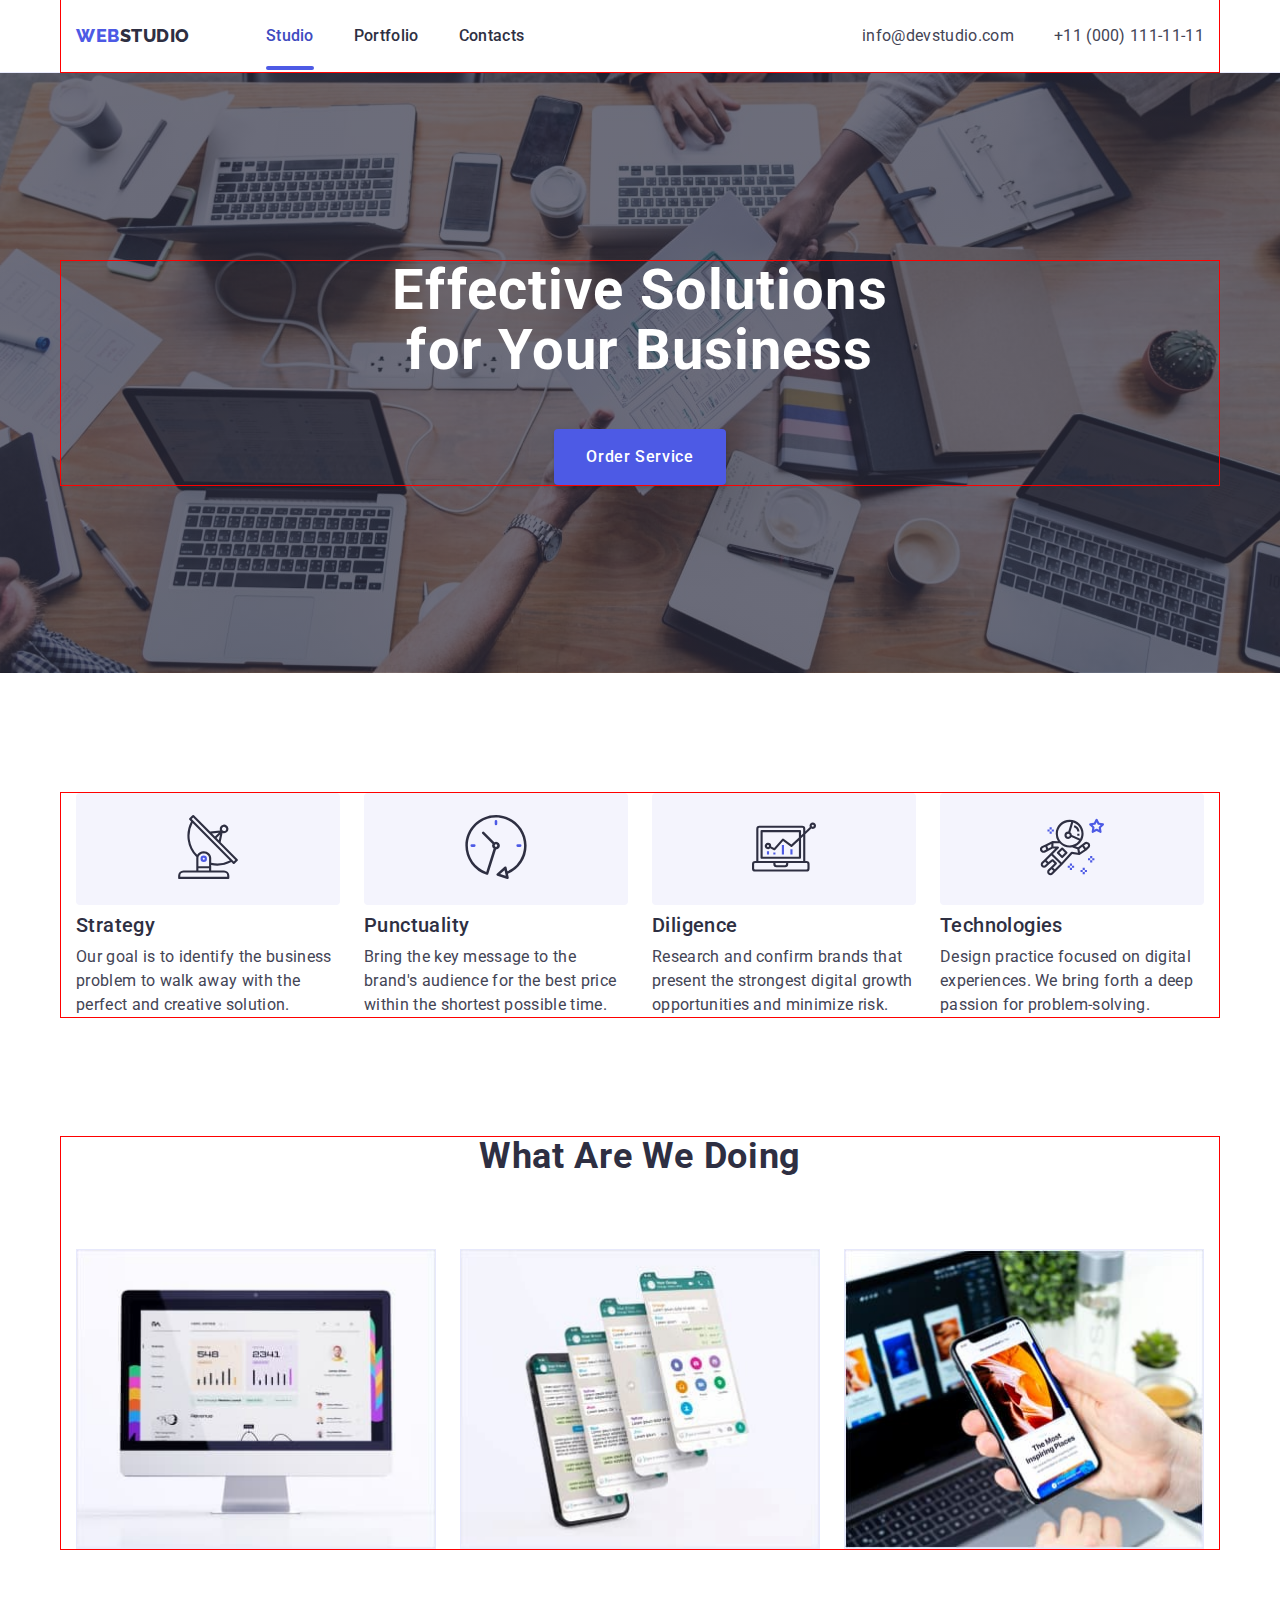
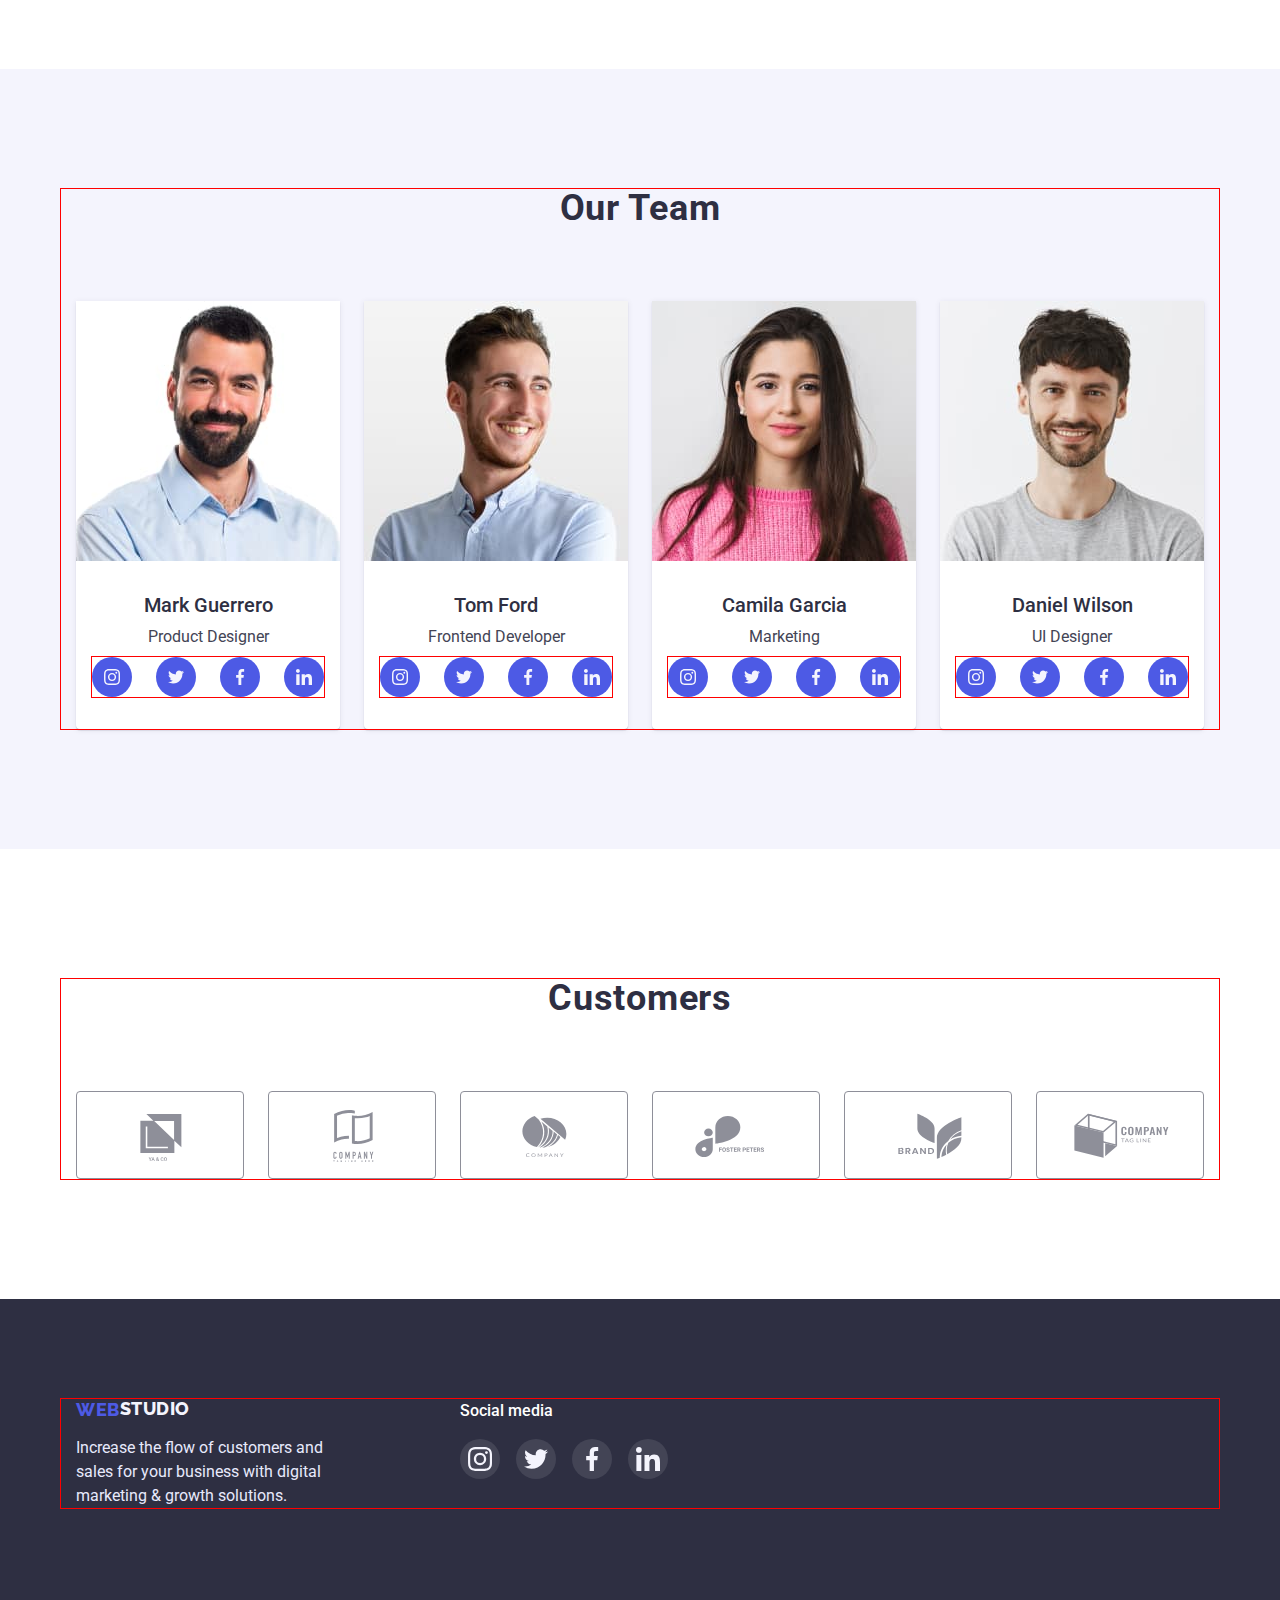
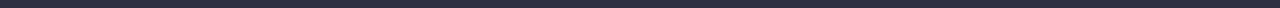
==== index.html @ 139f3792 "Initial commit" ====
<!DOCTYPE html>
<html lang="en">
	<head>
		<meta charset="UTF-8" />
		<meta http-equiv="X-UA-Compatible" content="IE=edge" />
		<meta name="viewport" content="width=device-width, initial-scale=1.0" />
		<title>WebStudio</title>
		<link rel="preconnect" href="https://fonts.googleapis.com" />
		<link rel="preconnect" href="https://fonts.gstatic.com" crossorigin />
		<link
			href="https://fonts.googleapis.com/css2?family=Raleway:wght@800&family=Roboto:wght@400;500;700;900&display=swap"
			rel="stylesheet"
		/>
		<link
			href="
		https://cdn.jsdelivr.net/npm/modern-normalize@1.1.0/modern-normalize.min.css
		"
			rel="stylesheet"
		/>
		<link rel="stylesheet" href="./css/styles.css" />
	</head>

	<body class="body">
		<!-- Top line -->
		<header class="header-topline">
			<div class="container blok-header">
				<nav class="navigation">
					<a href="./index.html" class="logo link">Web<span>Studio</span> </a>

					<ul class="nav-list">
						<li><a href="" class="nav-link current link "> Studio</a></li>
						<li><a href="./portfolio.html" class="nav-link link ">Portfolio </a></li>
						<li><a href="" class="nav-link link ">Contacts </a></li>
					</ul>
				</nav>
				<address class="contact">
					<ul class="contact-list">
						<li><a href="mailto:info@devstudio.com" class="contact-link link"> info@devstudio.com</a></li>
						<li><a href="tel:+110001111111" class="contact-link link"> +11 (000) 111-11-11</a></li>
					</ul>
				</address>
			</div>
		</header>
		<main>
			<!-- section-hero -->
			<section class="hero-section section">
				<div class="container">
					<h1 class="hero-title">Effective Solutions for Your Business</h1>
					<div class="btn-blok">
						<button type="button"  class="button" data-modal-open>Order Service</button>
					</div>
				</div>
			</section>
			<!-- feature -->
			<section class="feature section">
				<div class="container feature-blok">
					<h2 class="feature-title">Advantage</h2>
					<ul class="feature-list">
						<li class="feature-item">
							<div class="blok-feature-icon">
								<a href="" class="feature-icon">
									<svg class="icon-antenna" width="64" height="64">
										<use href="./images/icons.svg#icon-antenna"></use>
									</svg>
								</a>
							</div>
							<h3 class="feature-subtitle">Strategy</h3>
							<p class="feature-text">
								Our goal is to identify the business problem to walk away with the perfect and creative solution.
							</p>
						</li>

						<li class="feature-item">
							<div class="blok-feature-icon">
								<a href="" class="feature-icon">
									<svg class="icon-clock" width="64" height="64">
										<use href="./images/icons.svg#icon-clock"></use>
									</svg>
								</a>
							</div>
							<h3 class="feature-subtitle">Punctuality</h3>
							<p class="feature-text">
								Bring the key message to the brand's audience for the best price within the shortest possible time.
							</p>
						</li>

						<li class="feature-item">
							<div class="blok-feature-icon">
								<a href="" class="feature-icon">
									<svg class="icon-diagram" width="64" height="64">
										<use href="./images/icons.svg#icon-diagram"></use>
									</svg>
								</a>
							</div>
							<h3 class="feature-subtitle">Diligence</h3>
							<p class="feature-text">
								Research and confirm brands that present the strongest digital growth opportunities and minimize risk.
							</p>
						</li>

						<li class="feature-item">
							<div class="blok-feature-icon">
								<a href="" class="feature-icon">
									<svg class="icon-kosmonaft" width="64" height="64">
										<use href="./images/icons.svg#icon-astronaut"></use>
									</svg>
								</a>
							</div>
							<h3 class="feature-subtitle">Technologies</h3>
							<p class="feature-text">
								Design practice focused on digital experiences. We bring forth a deep passion for problem-solving.
							</p>
						</li>
					</ul>
				</div>
			</section>
			<!-- section-activity -->
			<section class="section-activity">
				<div class="container">
					<h2 class="activity-title">What are we doing</h2>
					<ul class="activity-list">
						<li class="activity-item">
							<img src="./images/img1.jpg" alt="computer" width="360" class="activity-pic" />
						</li>
						<li class="activity-item">
							<img src="./images/img2.jpg" alt="mobil phone" width="360" class="activity-pic" />
						</li>
						<li class="activity-item">
							<img src="./images/img3.jpg" alt="mobil phone and laptop" width="360" class="activity-pic" />
						</li>
					</ul>
				</div>
			</section>
			<!-- section-team -->
			<section class="team-light-bg section">
				<div class="container">
					<h2 class="team-title">Our Team</h2>
					<ul class="team-list">
						<li class="team-inner">
							<img src="./images/team_1.jpg" alt="Mark" width="264" class="team-pic" />
							<div class="team-text">
								<h3 class="team-subtitle">Mark Guerrero</h3>
								<p class="team-item">Product Designer</p>
								<ul class="social">
									<li class="team-social">
										<a href="" class="team-icon">
											<svg class="icon-social" width="16" height="16">
												<use href="./images/icons.svg#icon-instagram"></use>
											</svg>
										</a>
									</li>
									<li class="team-social">
										<a href="" class="team-icon">
											<svg class="icon-social" width="16" height="16">
												<use href="./images/icons.svg#icon-twitter"></use>
											</svg>
										</a>
									</li>
									<li class="team-social">
										<a href="" class="team-icon">
											<svg class="icon-social" width="16" height="16">
												<use href="./images/icons.svg#icon-facebook"></use>
											</svg>
										</a>
									</li>
									<li class="team-social">
										<a href="" class="team-icon">
											<svg class="icon-social" width="16" height="16">
												<use href="./images/icons.svg#icon-linkedin"></use>
											</svg>
										</a>
									</li>
								</ul>
							</div>
						</li>
						<li class="team-inner">
							<img src="./images/team_2.jpg" alt="Tom" width="264" class="team-pic" />
							<div class="team-text">
								<h3 class="team-subtitle">Tom Ford</h3>
								<p class="team-item">Frontend Developer</p>
								<ul class="social">
									<li class="team-social">
										<a href="" class="team-icon">
											<svg class="icon-social" width="16" height="16">
												<use href="./images/icons.svg#icon-instagram"></use>
											</svg>
										</a>
									</li>
									<li class="team-social">
										<a href="" class="team-icon">
											<svg class="icon-social" width="16" height="16">
												<use href="./images/icons.svg#icon-twitter"></use>
											</svg>
										</a>
									</li>
									<li class="team-social">
										<a href="" class="team-icon">
											<svg class="icon-social" width="16" height="16">
												<use href="./images/icons.svg#icon-facebook"></use>
											</svg>
										</a>
									</li>
									<li class="team-social">
										<a href="" class="team-icon">
											<svg class="icon-social" width="16" height="16">
												<use href="./images/icons.svg#icon-linkedin"></use>
											</svg>
										</a>
									</li>
								</ul>
							</div>
						</li>
						<li class="team-inner">
							<img src="./images/team_3.jpg" alt="Camila" width="264" class="team-pic" />
							<div class="team-text">
								<h3 class="team-subtitle">Camila Garcia</h3>
								<p class="team-item">Marketing</p>
								<ul class="social">
									<li class="team-social">
										<a href="" class="team-icon">
											<svg class="icon-social" width="16" height="16">
												<use href="./images/icons.svg#icon-instagram"></use>
											</svg>
										</a>
									</li>
									<li class="team-social">
										<a href="" class="team-icon">
											<svg class="icon-social" width="16" height="16">
												<use href="./images/icons.svg#icon-twitter"></use>
											</svg>
										</a>
									</li>
									<li class="team-social">
										<a href="" class="team-icon">
											<svg class="icon-social" width="16" height="16">
												<use href="./images/icons.svg#icon-facebook"></use>
											</svg>
										</a>
									</li>
									<li class="team-social">
										<a href="" class="team-icon">
											<svg class="icon-social" width="16" height="16">
												<use href="./images/icons.svg#icon-linkedin"></use>
											</svg>
										</a>
									</li>
								</ul>
							</div>
						</li>
						<li class="team-inner">
							<img src="./images/team_4.jpg" alt="Daniel" width="264" class="team-pic" />
							<div class="team-text">
								<h3 class="team-subtitle">Daniel Wilson</h3>
								<p class="team-item"> UI Designer</p>
								<ul class="social">
									<li class="team-social">
										<a href="" class="team-icon">
											<svg class="icon-social" width="16" height="16">
												<use href="./images/icons.svg#icon-instagram"></use>
											</svg>
										</a>
									</li>
									<li class="team-social">
										<a href="" class="team-icon">
											<svg class="icon-social" width="16" height="16">
												<use href="./images/icons.svg#icon-twitter"></use>
											</svg>
										</a>
									</li>
									<li class="team-social">
										<a href="" class="team-icon">
											<svg class="icon-social" width="16" height="16">
												<use href="./images/icons.svg#icon-facebook"></use>
											</svg>
										</a>
									</li>
									<li class="team-social">
										<a href="" class="team-icon">
											<svg class="icon-social" width="16" height="16">
												<use href="./images/icons.svg#icon-linkedin"></use>
											</svg>
										</a>
									</li>
								</ul>
							</div>
						</li>
					</ul>
				</div>
			</section>
			<!-- customer -->
			<section class="customers section">
				<div class="container">
					<h2 class="customers-title">Customers</h2>

<ul class="customers-list">
	<li class="customers-item">
		<a href="" class="customers-icon">
		<svg class="icon-customers" width="104" height="56">
			<use href="./images/icons1.svg#icon-Logo-1"></use>
		</svg>
	</a>
	</li>
	
	
	<li class="customers-item">
		<a href="" class="customers-icon">
		<svg class="icon-customers" width="104" height="56">
			<use href="./images/icons1.svg#icon-Logo-2"></use>
		</svg>
	</a>
	</li>
	<li class="customers-item">
		<a href="" class="customers-icon">
		<svg class="icon-customers" width="104" height="56">
			<use href="./images/icons1.svg#icon-Logo-3"></use>
		</svg>
	</a>
	</li>
	<li class="customers-item">
		<a href="" class="customers-icon">
		<svg class="icon-customers" width="104" height="56">
			<use href="./images/icons1.svg#icon-Logo-4"></use>
		</svg>
	</a>
	</li>

</li>
<li class="customers-item">
	<a href="" class="customers-icon">
	<svg class="icon-customers" width="104" height="56">
		<use href="./images/icons1.svg#icon-Logo-5"></use>
	</svg>
</a>
</li>

</li>
<li class="customers-item">
	<a href="" class="customers-icon">
	<svg class="icon-customers" width="104" height="56">
		<use href="./images/icons1.svg#icon-Logo-6"></use>
	</svg>
</a>
</li>
</ul>
				</div>
			</section>
		</main>
		<!-- Page footer -->


		<footer class="blok-footer">
			<div class="container">
				<div class="blok-logo-social">
					<div>
					<div class="logo-blok">
					<a href="./index.html" class="footer-logo link">Web<span class="footer-link">Studio</span> </a>
				</div>
				<p class="footer-text">
					Increase the flow of customers and sales for your business with digital marketing & growth solutions.
				</p>		
					</div>
				
				<div class="footer-social">
				<h2 class="footer-title">Social media</h2>
				<ul class="footer-list">
					<li class="footer-item">
						<a href="" class="footer-icon">
							<svg class="icon-social" width="24" height="24">
								<use href="./images/icons.svg#icon-instagram"></use>
							</svg>
						</a>
					</li>
					<li class="footer-item">
						<a href="" class="footer-icon">
							<svg class="icon-social" width="24" height="24">
								<use href="./images/icons.svg#icon-twitter"></use>
							</svg>
						</a>
					</li>
					<li class="footer-item">
						<a href="" class="footer-icon">
							<svg class="icon-social" width="24" height="24">
								<use href="./images/icons.svg#icon-facebook"></use>
							</svg>
						</a>
					</li>
					<li class="footer-item">
						<a href="" class="footer-icon">
							<svg class="icon-social" width="24" height="24">
								<use href="./images/icons.svg#icon-linkedin"></use>
							</svg>
						</a>
					</li>
				</ul>
			</div>
				</div>
			
			</div>
		</footer>
		<!-- modal window -->
		<div class="backdrop is-hidden" data-modal>
			<div class="modal">
				<button type="button" class="modal-btn" data-modal-close>
						<svg class="icon-close-black" width="8" height="8">
						<use href="./images/icons.svg#icon-close-black"></use>
					</svg>
				</button>
				</div>
		</div>
		<script src="./js/modal.js"></script>
	</body>
</html>
---- css/styles.css ----
:root {
	--main-text-color: #ffffff;
	--title-text-color: #2e2f42;
	--subtitle-text-color: #434455;
}

body {
	font-family: "Roboto", sans-serif;
	font-style: normal;
	color: var(--main-text-color);
	background-color: #ffffff;
}

ul,
li {
	text-decoration: none;
	list-style: none;
	margin: 0;
	margin: 0;
	padding-left: 0;
}
h1,
h2,
h3,
h4,
h5,
h6,
p {
	margin: 0;
	margin: 0;
}
.section {
	padding-top: 120px;
	padding-bottom: 120px;
}
.link {
	text-decoration: none;
	list-style: none;
}
img {
	display: block;
	max-width: 100%;
	height: auto;
}
.header-topline {
	box-sizing: border-box;
	background: var(--main-text-color);
	border-bottom: 1px solid #e7e9fc;
}
.container {
	width: 1158px;
	margin: 0 auto;
	outline: 1px solid red;
	padding-left: 15px;
	padding-right: 15px;
}
.blok-header {
	display: flex;
}

.navigation {
	display: flex;
	align-items: center;
}
.nav-list {
	display: flex;
	padding: 0px;
	gap: 40px;
	position: relative;
	padding: 24px 0; 
}
span {
	line-height: 1.33;
	color: var(--title-text-color);
}

.logo {
	font-family: "Raleway", sans-serif;
	font-weight: 800;
	font-size: 18px;
	line-height: 1.6;
	letter-spacing: 0.03em;
	text-transform: uppercase;
	color: #4d5ae5;
	align-items: center;
	margin-right: 76px;
}

.nav-link {
	font-weight: 500;
	font-size: 16px;
	line-height: 1.5;
	letter-spacing: 0.02em;
	color: var(--title-text-color);
	padding-top: 24px;
	padding-bottom: 24px;
	transition-property: color;
	transition-duration: 250ms;
	transition-timing-function: cubic-bezier(0.4, 0, 0.2, 1);
	transition-delay: 250ms;
	position: relative;
	
}

.nav-link:hover,
.nav-link:focus {
	color: #4d5ae5;
	

}
.current {
	color:rgba(64, 75, 191, 1);
	padding: 24px 0px;
	
	
}
.current::after {
	content:"";
	display: block;
	width: 100%;
	height: 4px;
	background-color: #4d5ae5;
	border-radius: 2px;
	position: absolute; 
	left: 0;
	bottom: -1px;
	

}

.contact {
	margin-left: auto;
}
.contact-list {
	display: flex;
	gap: 40px;
}
.contact-link {
	display: block;
	font-style: normal;
	font-weight: 400;
	font-size: 16px;
	line-height: 1.5;
	letter-spacing: 0.02em;
	color: var(--subtitle-text-color);
	padding-top: 24px;
	padding-bottom: 24px;
	transition-property: color;
	transition-duration: 250ms;
	transition-timing-function: cubic-bezier(0.4, 0, 0.2, 1);
	transition-delay: 250ms;
}

.contact-link:hover,
.contact-link:focus {
	color: #404bbf;
}

/* section-hero */

.hero-title {
	font-weight: 700;
	font-size: 56px;
	line-height: 1.07;
	text-align: center;
	letter-spacing: 0.02em;
	color: var(--main-text- color);
	width: 496px;
	margin-left: auto;
	margin-right: auto;
}

.hero-section {
	padding-top: 188px;
	padding-bottom: 188px;
	background-image: linear-gradient(rgba(46, 47, 66, 0.7), rgba(46, 47, 66, 0.7)), url("../images/people-office.jpg");
	background-repeat: no-repeat;
	background-position: center;
	background-size: 1440px;
}

.button {
	border: none;
	font: inherit;
	font-family: "Roboto", sans-serif;
	font-weight: 500;
	font-size: 16px;
	line-height: 1.5;
	gap: 10px;
	align-items: center;
	letter-spacing: 0.04em;
	color: #ffffff;
	cursor: pointer;
	background: #4d5ae5;
	box-shadow: 0px 4px 4px rgba(0, 0, 0, 0.15);
	border-radius: 4px;
	min-width: 169px;
	padding: 16px 32px;
	margin-top: 48px;
	transition-property: color, background;
	transition-duration: 250ms, 250ms;
	transition-timing-function: cubic-bezier(0.4, 0, 0.2, 1), cubic-bezier(0.4, 0, 0.2, 1);
	transition-delay: 250ms, 250ms;
}

.button:hover,
.button:focus {
	color: #ffffff;
	background: #404bbf;
}
.btn-blok {
	display: flex;
	justify-content: center;
	flex-direction: row;
}

/* modal */
.backdrop {
	display: flex;
	background: rgba(46, 47, 66, 0.4);
	position: fixed;
	top: 0;
	left: 0;
	width: 100%;
	height: 100%;
	z-index: 100;
	opacity: 1;
	transition: opacity 250ms cubic-bezier(0.4, 0, 0.2, 1); 
	
}


.backdrop.is-hidden {
	opacity: 0;
	pointer-events: none;
}
.backdrop.is-hidden.modal {
	transform: translate(-50%, -50%) scale(1.1);
}
.modal {
	background: #FCFCFC;
	box-shadow: 0px 1px 1px rgba(0, 0, 0, 0.14), 0px 1px 3px rgba(0, 0, 0, 0.12), 0px 2px 1px rgba(0, 0, 0, 0.2);
	border-radius: 4px;
	width: 407px;
	height: 576px;
	position: absolute;
	top: 50%;
	left: 50%;
	transform: translate(-50%, -50%) scale(1);
	transition: transform 250ms cubic-bezier(0.4, 0, 0.2, 1);
	
}
.modal-btn {
	position: absolute;
	left: 360px;	
	top: 24px;
	box-sizing: border-box;
	cursor: pointer;
	border-radius: 50%;
	background: #E7E9FC;
	border: 1px solid rgba(0, 0, 0, 0.1);
	min-width: 24px;
	padding: 8px;
	transition-property: background;
	transition-duration: 250ms;
	transition-timing-function: cubic-bezier(0.4, 0, 0.2, 1);
	
}

.modal-btn:hover,
.modal-btn:focus {
background: #404BBF;

}

.icon-close-black {
	fill: #2E2F42;
	display: flex;
	justify-content: center;
	align-items: center;
	width: 100%;
	height: 100%;
	transition-property: fill;
	transition-duration: 250ms;
	transition-timing-function: cubic-bezier(0.4, 0, 0.2, 1);
		
	
}

.icon-close-black:hover,
.icon-close-black:focus {
	
fill: #e7e9fc;

}
/* feature */

.feature-title {
	position: absolute;
	width: 1px;
	height: 1px;
	margin: -1px;
	border: 0;
	padding: 0;
	white-space: nowrap;
	clip-path: inset(100%);
	clip: rect(0 0 0 0);
	overflow: hidden;
}
.feature-list {
	display: flex;
	flex-direction: row;
}
.feature-item {
	display: flex;
	flex-direction: column;
	align-items: flex-start;
	padding: 0px;
	gap: 8px;
}
.feature-item:not(:last-child) {
	margin-right: 24px;
}
.feature-icon {
	fill: #f4f4fd, #2e2f42, #4d5ae5;
}
.blok-feature-icon {
	width: 264px;
	height: 112px;
	box-sizing: border-box;
	background: #f4f4fd;
	border-radius: 4px;
	display: flex;
	justify-content: center;
	align-items: center;
}

.feature-subtitle {
	font-weight: 500;
	font-size: 20px;
	line-height: 1.2;
	letter-spacing: 0.02em;
	color: var(--title-text-color);
}
.feature-text {
	font-weight: 400;
	font-size: 16px;
	line-height: 1.5;
	letter-spacing: 0.02em;
	color: var(--subtitle-text-color);
}

/* section-activity */

.section-activity {
	padding-bottom: 120px;
}
.activity-title {
	font-weight: 700;
	font-size: 36px;
	line-height: 1.11;
	color: var(--title-text-color);
	text-align: center;
	letter-spacing: 0.02em;
	text-transform: capitalize;
	margin-bottom: 72px;
}
.activity-list {
	display: flex;
	flex-direction: row;
	align-items: flex-start;
	padding: 0px;
}

.activity-item {
	display: flex;
	flex-direction: column;
	align-items: flex-start;
	padding: 0px;
}
.activity-item:not(:last-child) {
	margin-right: 24px;
}

.activity-pic {
	background-blend-mode: soft-light, normal;
	border: 1px solid #e7e9fc;
}

/* section-team */
.social {
	outline: 1px solid red;
	display: flex;
	gap: 24px;
}
.team-title {
	font-weight: 700;
	font-size: 36px;
	line-height: 1.11;
	color: var(--title-text-color);
	text-align: center;
	letter-spacing: 0.02em;
	text-transform: capitalize;
	margin-bottom: 72px;
}

.team-light-bg {
	background: #f4f4fd;
}
.team-list {
	display: flex;
}
.team-inner {
	background: #ffffff;
	box-shadow: 0px 1px 6px rgba(46, 47, 66, 0.08), 0px 1px 1px rgba(46, 47, 66, 0.16), 0px 2px 1px rgba(46, 47, 66, 0.08);
	border-radius: 0px 0px 4px 4px;
	display: flex;
	flex-direction: column;
	align-items: center;
}
.team-text {
	padding: 32px 16px;
}
.team-inner:not(:last-child) {
	margin-right: 24px;
}

.team-subtitle {
	font-weight: 500;
	font-size: 20px;
	line-height: 1.2;
	color: var(--title-text-color);
	display: flex;
	justify-content: center;
	padding-bottom: 8px;
}

.team-item {
	font-weight: 400;
	font-size: 16px;
	line-height: 1.5;
	color: var(--subtitle-text-color);
	display: flex;
	justify-content: center;
	align-items: center;
	padding-bottom: 8px;
}

.team-social {
	width: 40px;
	height: 40px;
	box-sizing: border-box;
	background: #4d5ae5;
	display: flex;
	justify-content: center;
	align-items: center;
	border-radius: 50%;
}


.team-icon {
	fill: #f4f4fd;
	width: 100%;
	height: 100%;
	display: flex;
	justify-content: center;
	align-items: center;
	border-radius: 50%;
	transition-property: background;
	transition-duration: 250ms;
	transition-timing-function: cubic-bezier(0.4, 0, 0.2, 1);
	
}

.team-icon:hover,
.team-icon:focus {
	background: #404bbf;
}

/* customers */
.customers {
	padding-top: 130px;
}
.customers-title {
	font-family: "Roboto";
	font-style: normal;
	font-weight: 700;
	font-size: 36px;
	line-height: 1.11;
	color: #2e2f42;
	text-align: center;
	letter-spacing: 0.02em;
	text-transform: capitalize;
	margin-bottom: 72px;
}

.customers-list {
	display: flex;
	gap: 24px;
}
.customers-item {
	width: 168px;
	height: 88px;
	box-sizing: border-box;
	display: flex;
	justify-content: center;
	align-items: center;
	fill: #8e8f99;
}

.customers-icon {
	fill: #8e8f99;
	border: 1px solid #8e8f99;
	border-radius: 4px;
	width: 100%;
	height: 100%;
	display: flex;
	justify-content: center;
	align-items: center;
	transition-property: fill, border, border-radius;
	transition-duration: 250ms, 250ms, 250ms;
	transition-timing-function: cubic-bezier(0.4, 0, 0.2, 1), cubic-bezier(0.4, 0, 0.2, 1), cubic-bezier(0.4, 0, 0.2, 1);
	
}
.customers-icon:hover,
.customers-icon:focus {
	fill: #404bbf;
	border: 1px solid #404bbf;
	border-radius: 4px;
	fill: #404bbf;
}

/* footer */
.blok-logo-social {
	display: flex;
}
.logo-blok {
	margin-bottom: 16px;
}
.footer-logo {
	font-family: "Raleway", sans-serif;
	font-weight: 800;
	font-size: 18px;
	line-height: 1.17;
	display: flex;
	align-items: center;
	letter-spacing: 0.03em;
	text-transform: uppercase;
	color: #4d5ae5;
}

.footer-link {
	font-family: "Raleway", sans-serif;
	font-weight: 800;
	font-size: 18px;
	line-height: 1.16;
	display: flex;
	align-items: center;
	letter-spacing: 0.03em;
	text-transform: uppercase;
	color: #f4f4fd;
}

.footer-text {
	font-weight: 400;
	font-size: 16px;
	line-height: 1.5;
	color: #e7e9fc;
	width: 264px;
}
.blok-footer {
	background: #2e2f42;
	padding-top: 100px;
	padding-bottom: 100px;
}

.footer-title {
	font-family: "Roboto";
	font-style: normal;
	font-weight: 500;
	font-size: 16px;
	line-height: 1.5;
	color: #ffffff;
	margin-bottom: 16px;
}
.footer-social {
	margin-left: 120px;
}
.footer-list {
	display: flex;
	gap: 16px;
}
.footer-item {
	width: 40px;
	height: 40px;
	display: flex;
	justify-content: center;
	align-items: center;
	background: #434455;
	border-radius: 50%;
}


.icon-social {
	display: flex;
}



.footer-icon {
	fill: #f4f4fd;
	width: 100%;
	height: 100%;
	display: flex;
	justify-content: center;
	align-items: center;
	border-radius: 50%;
	transition-property: background;
	transition-duration: 250ms;
	transition-timing-function: cubic-bezier(0.4, 0, 0.2, 1);
	}

.footer-icon:hover,
.footer-icon:focus {
	background: #31d0aa;
	}
/* portfolio */
/* top-line */
/* section */
/* button */

.main-list {
	padding-top: 96px;
	padding-bottom: 120px;
}
.list-button {
	display: flex;
	flex-direction: row;
	align-items: flex-start;
	padding: 0px;
	gap: 24px;
	justify-content: center;
	margin-bottom: 72px;
}

.button-text {
	font-family: inherit;
	font-style: normal;
	font-weight: 500;
	font-size: 16px;
	line-height: 1.5;
	display: flex;
	align-items: center;
	text-align: center;
	letter-spacing: 0.04em;
	color: #4d5ae5;
	flex: none;
	order: 0;
	flex-grow: 0;
	background: #f4f4fd;
	border: 1px solid #e7e9fc;
	border-radius: 4px;
	padding: 12px 24px;
	transition-property: background, box-shadow, border-color, color;
	transition-duration: 250ms;
	transition-timing-function: cubic-bezier(0.4, 0, 0.2, 1);
}
.button-text:hover,
.button-text:focus {
	background: #404bbf;
	box-shadow: 0px 3px 1px rgba(0, 0, 0, 0.1), 0px 2px 1px rgba(0, 0, 0, 0.08), 0px 2px 2px rgba(0, 0, 0, 0.12);
	border-radius: 4px;
	border-color: #404bbf;
	color: #ffffff;
}

.project-list {
	display: flex;
	flex-wrap: wrap;
	gap: 24px;
	list-style: none;
}

.project-item {
	flex-basis: calc((100% - 48px) / 3);
	transition-property: background, box-shadow;
	transition-duration: 250ms, 250ms;
	transition-timing-function: cubic-bezier(0.4, 0, 0.2, 1), cubic-bezier(0.4, 0, 0.2, 1);
	transition-delay: 250ms, 250ms;
}

.project-item:hover,
.project-item:focus {
	background: #ffffff;
	box-shadow: 0px 1px 6px rgba(46, 47, 66, 0.08), 0px 1px 1px rgba(46, 47, 66, 0.16), 0px 2px 1px rgba(46, 47, 66, 0.08);
}

.overlay {
	font-style: normal;
	font-weight: 400;
	font-size: 16px;
	line-height: 24px;
	letter-spacing: 0.02em;
	color: #f4f4fd;
	padding: 40px 32px 164px 32px;
	position: absolute;
	background: #4d5ae5;
	mix-blend-mode: normal;
	width: 100%;
	top: 0;
	left: 0;
	transform: translate(0, 100%);
	transition: 250ms linear transform;
}

.overlay-blok {
	position: relative;
	overflow: hidden;
	
	
}

.overlay-box {
text-decoration: none;
}

.overlay-box:hover .overlay,
.overlay-box:focus .overlay 
{
	transform: translate(0, 0);
}

.project-subtitle {
	font-weight: 500;
	font-size: 20px;
	line-height: 1.2;
	letter-spacing: 0.02em;
	color: var(--title-text-color);
	
}

.project-text {
	font-weight: 400;
	font-size: 16px;
	line-height: 1.5;
	letter-spacing: 0.02em;
	color: var(--subtitle-text-color);
}

.blok-text {
	padding-top: 32px;
	padding-bottom: 32px;
	padding-left: 16px;
	border-bottom: 1px solid #e7e9fc;
	border-left: 1px solid #e7e9fc;
	border-right: 1px solid #e7e9fc;
}
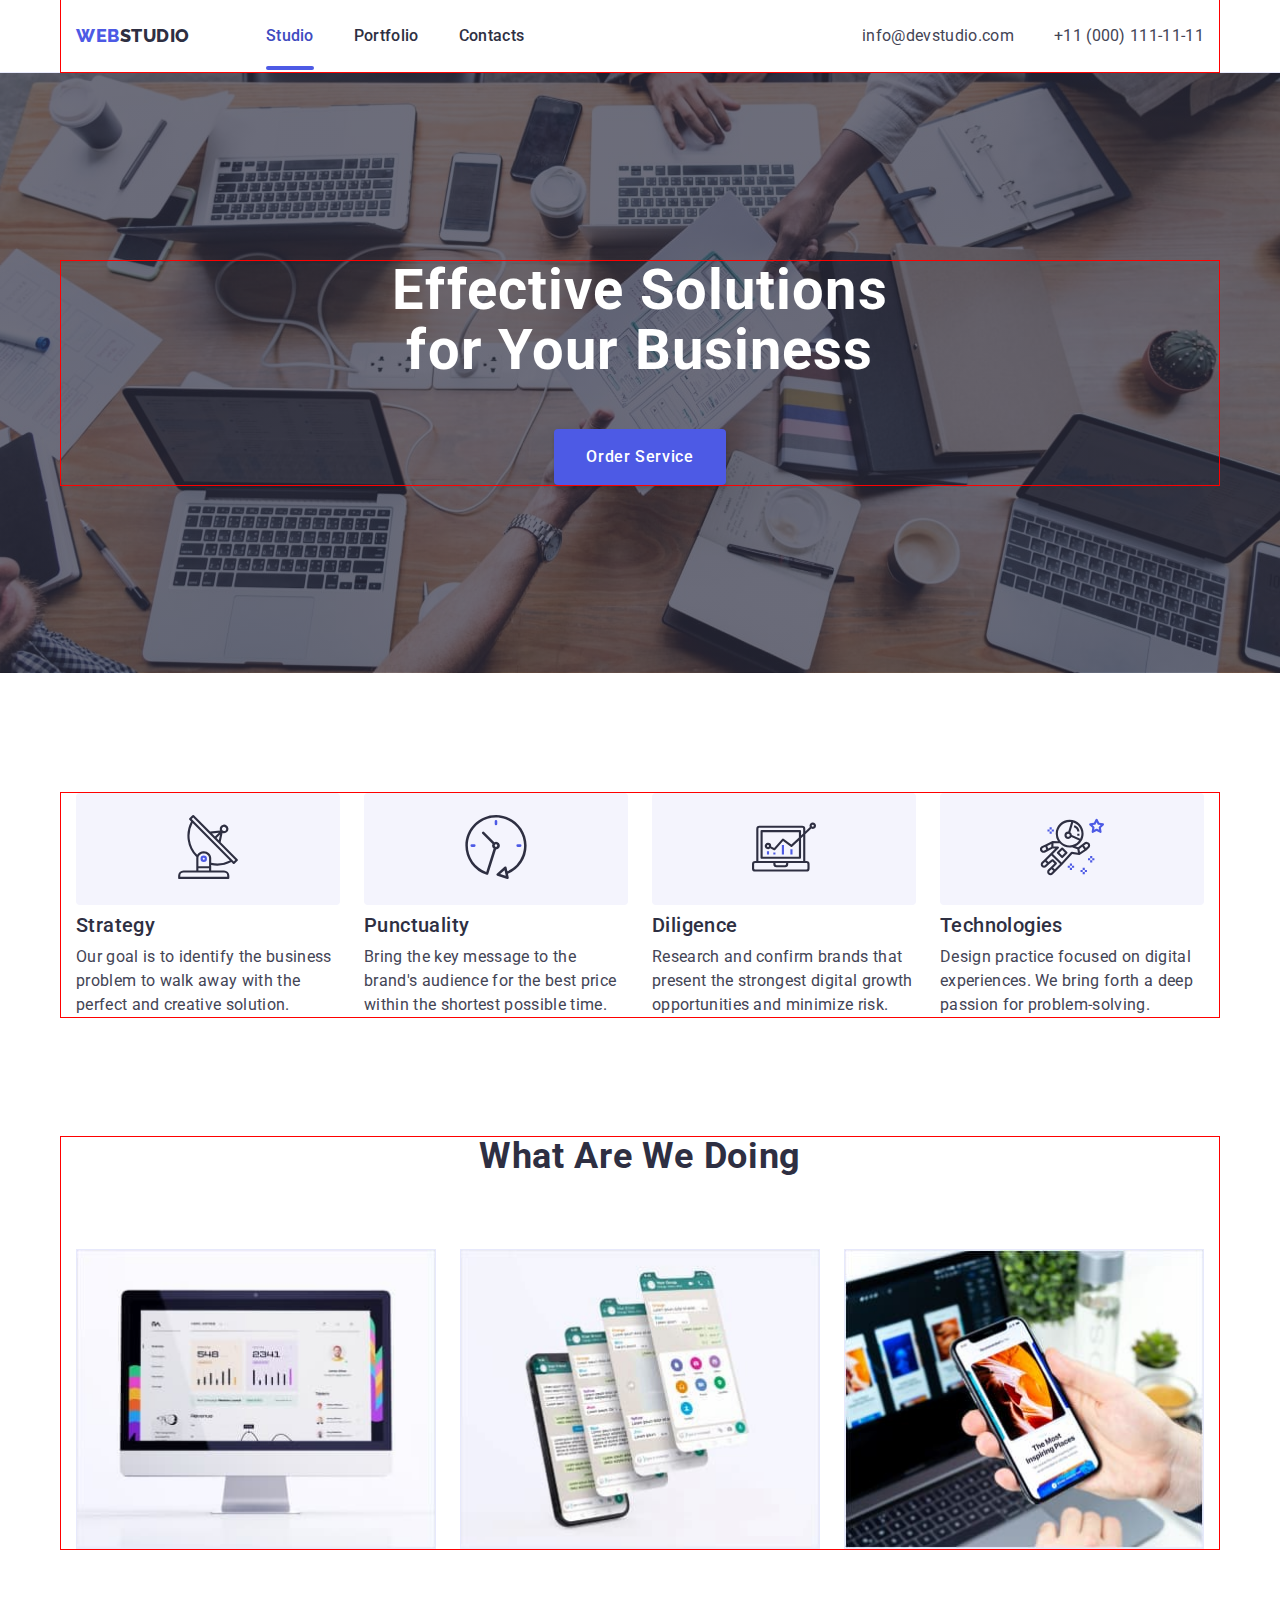
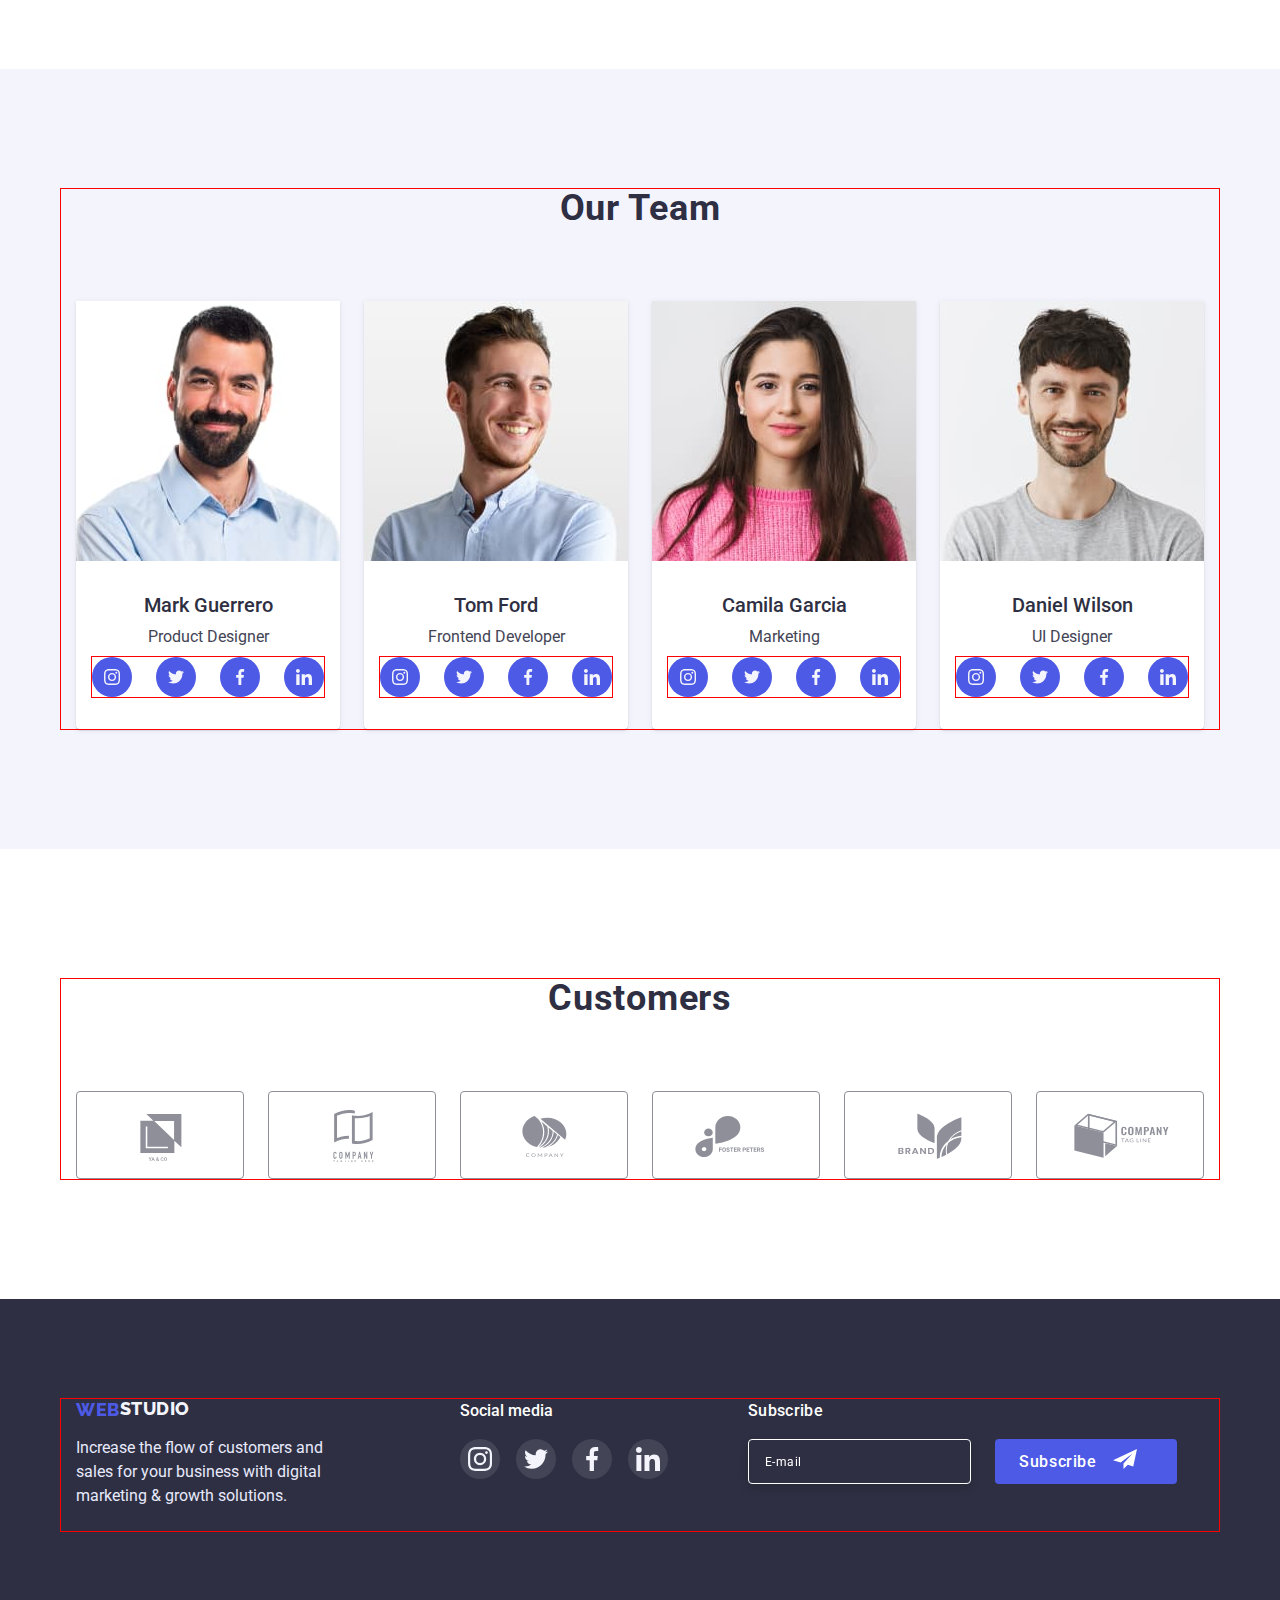
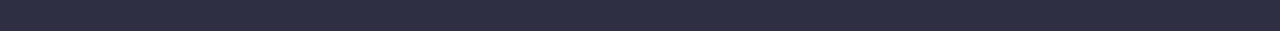
==== commit 56326a9b: "dz6_v1" ====
--- a/index.html
+++ b/index.html
@@ -393,7 +393,33 @@
 					</li>
 				</ul>
 			</div>
-				</div>
+			<form class="input-email" autocomplete="off"  >
+				<p class="form-text">Subscribe</p>
+				<div class="footer-form">
+			<input 
+				aria-label="Email"
+				type="email"
+				name="user-email"
+				class="footer-form-input"
+				required
+				placeholder="E-mail"
+				>
+						
+			<button type="submit"
+				class="footer-form-sumbit">
+				Subscribe
+				<span class="footer-form-icon">
+			<svg class="form-icon" width="24" height="24">
+				<use href="./images/symbol-defs6.svg#icon-Frame"></use>
+			</svg>
+		</span>
+			</button>	
+				</div>
+				
+		
+			</form>
+				
+		</div>
 			
 			</div>
 		</footer>
@@ -405,6 +431,92 @@
 						<use href="./images/icons.svg#icon-close-black"></use>
 					</svg>
 				</button>
+			<form class="modal-form">
+				<span class="modal-form-title"> Leave your contacts and we will call you back </span>
+			
+				<label class="modal-form-field"> 
+				<span class="modal-label">Name</span>
+			<span class="modal-form-icon">
+				<input 
+				type="text"
+				name="user-name"
+				class="modal-form-input"
+				required
+				pattern="^[a-ZA-Za-яА-Я]+$"
+				minlength="2"
+				autofocus>
+				<span class="modal-icon">
+					<svg class="icon-name" width="18" height="18">
+						<use href="./images/symbol-defs6.svg#icon-person-black"></use>
+					</svg>
+				</span>
+			</span>
+				
+			</label>
+			<label class="modal-form-field">
+				<span class="modal-label">Phone</span>
+			<span class="modal-form-icon">
+				<input 
+				type="tel"
+				name="user-phone"
+				class="modal-form-input"
+				required
+				pattern="[0-9]{3}-[0-9]{3}-[0-9]{2}-[0-9]{2}"
+				title="xxx-xxx-xx-xx">	
+				<span class="modal-icon">
+					<svg class="icon-phone" width="18" height="18">
+						<use href="./images/symbol-defs6.svg#icon-phone"></use>
+					</svg>
+				</span>
+			</span>
+				
+			</label>
+			<label class="modal-form-field">
+				<span class="modal-label">Email</span>
+			<span class="modal-form-icon">
+				<input 
+				type="email"
+				name="user-email"
+				class="modal-form-input"
+				required
+				>
+				<span class="modal-icon">
+					<svg class="icon-email" width="18" height="18">
+						<use href="./images/symbol-defs6.svg#icon-email"></use>
+					</svg>
+				</span>
+			</span>
+			</label>
+			
+			<label class="modal-form-field">
+				<span class="modal-label">Comment</span>
+			<textarea 
+				class="modal-form-textarea"
+				name="user-message" 
+				placeholder="Text input" 
+			></textarea>	
+			</label>
+			<input 
+				type="checkbox"
+				id="user-policy"
+				name="user-policy"
+				value=""
+				class="checkbox visually-hidden">
+			<label 
+				for="user-policy"
+				class="modal-form-chek-desc"> 
+				<span class="modal-chek-icon">
+					<svg class="icon-chek" width="16" height="16">
+						<use href="./images/symbol-defs6.svg#icon-Vector"></use>
+					</svg>
+				</span>
+			<span class="modal-label">I accept the terms and conditions of the</span>&nbsp;<a href="">Privacy Policy</a>
+		</label>
+		<button type="submit"
+				class="modal-form-sumbit">
+		Send
+		</button>
+		</form>
 				</div>
 		</div>
 		<script src="./js/modal.js"></script>
--- a/css/styles.css
+++ b/css/styles.css
@@ -248,6 +248,7 @@
 	left: 50%;
 	transform: translate(-50%, -50%) scale(1);
 	transition: transform 250ms cubic-bezier(0.4, 0, 0.2, 1);
+	padding: 72px 24px 24px 24px ;
 	
 }
 .modal-btn {
@@ -291,8 +292,153 @@
 .icon-close-black:focus {
 	
 fill: #e7e9fc;
-
-}
+}
+/* modal form */
+
+.modal-form-title {
+	padding-bottom: 16px;
+	font-weight: 500;
+	font-size: 16px;
+	line-height: 1.5;
+	text-align: center;
+	letter-spacing: 0.02em;
+	color: #2E2F42;
+
+}
+ 
+.modal-form{
+	display: flex;
+	flex-direction: column;
+}
+.modal-form-input {
+	width: 100%;
+	height: 40px;
+	border-radius: 4px;
+	border: solid 1px;
+	padding-left: 38px;
+	color: #000;
+	font-size: 16px;
+	font-weight: 500;
+
+
+}
+  
+.modal-label {
+	display: block;
+	font-weight: 400;
+	font-size: 12px;
+	line-height: 1.17;
+	letter-spacing: 0.04em;
+	color: #8E8F99;
+ }
+ .modal-form-field {
+	margin-bottom: 4px;
+ }
+.modal-form-icon {
+	display: block;
+	position: relative;
+	transition:border-color 250ms cubic-bezier(0.4, 0, 0.2, 1);
+}
+.modal-icon {
+	display: block;
+	position: absolute;
+	top: 50%;
+	left: 16px;
+	transform: translateY(-50%);
+	transition: fill 250ms cubic-bezier(0.4, 0, 0.2, 1); 
+}
+.modal-form-input:focus {
+	outline: none; 
+	border-color: rgba(64, 75, 191, 1);
+}
+.modal-form-input:focus + .modal-icon {
+	fill: rgba(64, 75, 191, 1);
+}
+.modal-form-textarea {
+	width: 100%;
+	height: 100px;
+	padding: 8px 24px 16px 24px;
+	resize: none;
+	border-radius: 4px;
+	transition: border-color 250ms cubic-bezier(0.4, 0, 0.2, 1);
+
+}
+.modal-form-textarea:focus {
+	border-color:rgba(64, 75, 191, 1);
+	outline: none;
+
+}
+
+.modal-form-textarea::placeholder {
+	font-size: 12px;
+	color: rgba(46, 47, 66, 0.4);
+}
+.modal-form-chek-desc {
+	display: flex;
+	align-items: center;
+	font-size: 14px;
+}
+
+.visually-hidden { 
+	position: absolute;
+	width: 1px;
+	height: 1px;
+	margin: -1px;
+	border: 0;
+	padding: 0;
+	white-space: nowrap;
+	clip-path: inset(100%);
+	clip: rect(0 0 0 0);
+	overflow: hidden;
+}
+
+.icon-chek {
+	display: block;	
+	border: 1px solid #2E2F42;
+	border-radius: 2px;
+	margin-right: 8px;
+	transition:  background-color 250ms cubic-bezier(0.4, 0, 0.2, 1); 
+	fill: #f4f4fd;
+		}
+
+.checkbox:checked + .modal-form-chek-desc .modal-chek-icon .icon-chek {
+	background-color: rgba(64, 75, 191, 1);
+	border: 1px solid rgba(64, 75, 191, 1);
+	
+}
+
+.modal-form-sumbit.modal-form-sumbit {
+	align-self: center;
+	border: none;
+	font: inherit;
+	font-family: "Roboto", sans-serif;
+	font-weight: 500;
+	font-size: 16px;
+	line-height: 1.5;
+	gap: 10px;
+	align-items: center;
+	letter-spacing: 0.04em;
+	color: #ffffff;
+	cursor: pointer;
+	background: #4d5ae5;
+	box-shadow: 0px 4px 4px rgba(0, 0, 0, 0.15);
+	border-radius: 4px;
+	min-width: 169px;
+	padding: 16px 32px;
+	margin-top: 24px;
+	transition-property: color, background;
+	transition-duration: 250ms, 250ms;
+	transition-timing-function: cubic-bezier(0.4, 0, 0.2, 1), cubic-bezier(0.4, 0, 0.2, 1);
+	transition-delay: 250ms, 250ms;
+}
+
+.modal-form-sumbit.modal-form-sumbit:focus {
+	color: #ffffff;
+	background: #404bbf;
+}
+
+
+
 /* feature */
 
 .feature-title {
@@ -623,7 +769,82 @@
 .footer-icon:hover,
 .footer-icon:focus {
 	background: #31d0aa;
-	}
+		}
+
+
+		/* FORM FOOTER */
+
+.input-email {
+	padding: 0px 159px 132px 80px;
+	width: 453px;
+	height: 80px;
+}
+.form-text {
+	font-family: 'Roboto';
+	font-style: normal;
+	font-weight: 500;
+	font-size: 16px;
+	line-height: 1.5;
+	letter-spacing: 0.02em;
+	color: #FFFFFF;
+	padding-bottom: 16px;
+
+}
+.footer-form-input {
+	border: 1px solid #FFFFFF;
+	filter: drop-shadow(0px 4px 4px rgba(0, 0, 0, 0.15));
+	border-radius: 4px;		
+	background-color: #2E2F42;
+	resize: none;
+	padding-left: 16px;
+}
+
+
+.footer-form-input::placeholder {
+	font-weight: 400;
+	font-size: 12px;
+	line-height: 2px;
+	display: flex;
+	align-items: center;
+	letter-spacing: 0.04em;
+	color: #FFFFFF;
+}
+
+
+.footer-form-sumbit {
+	font-family: 'Roboto';
+	font-style: normal;
+	font-weight: 500;
+	font-size: 16px;
+	line-height: 1.5;
+	display: flex;
+	align-items: center;
+	text-align: center;
+	letter-spacing: 0.04em;
+	color: #FFFFFF;
+	cursor: pointer;
+	background: #4D5AE5;
+	border: none;
+	border-radius: 4px;
+	flex-direction: row;
+	justify-content: center;
+	margin-left: 24px;
+	padding: 8px 16px 8px 24px;
+	transition: background 250ms cubic-bezier(0.4, 0, 0.2, 1);
+}
+
+.footer-form-sumbit:hover,
+.footer-form-sumbit:focus {
+	background: #31d0aa;
+}
+
+.footer-form-icon {
+	padding-left: 16px;
+	padding-right: 24px;
+}
+.footer-form {
+	display: flex;
+}
 /* portfolio */
 /* top-line */
 /* section */
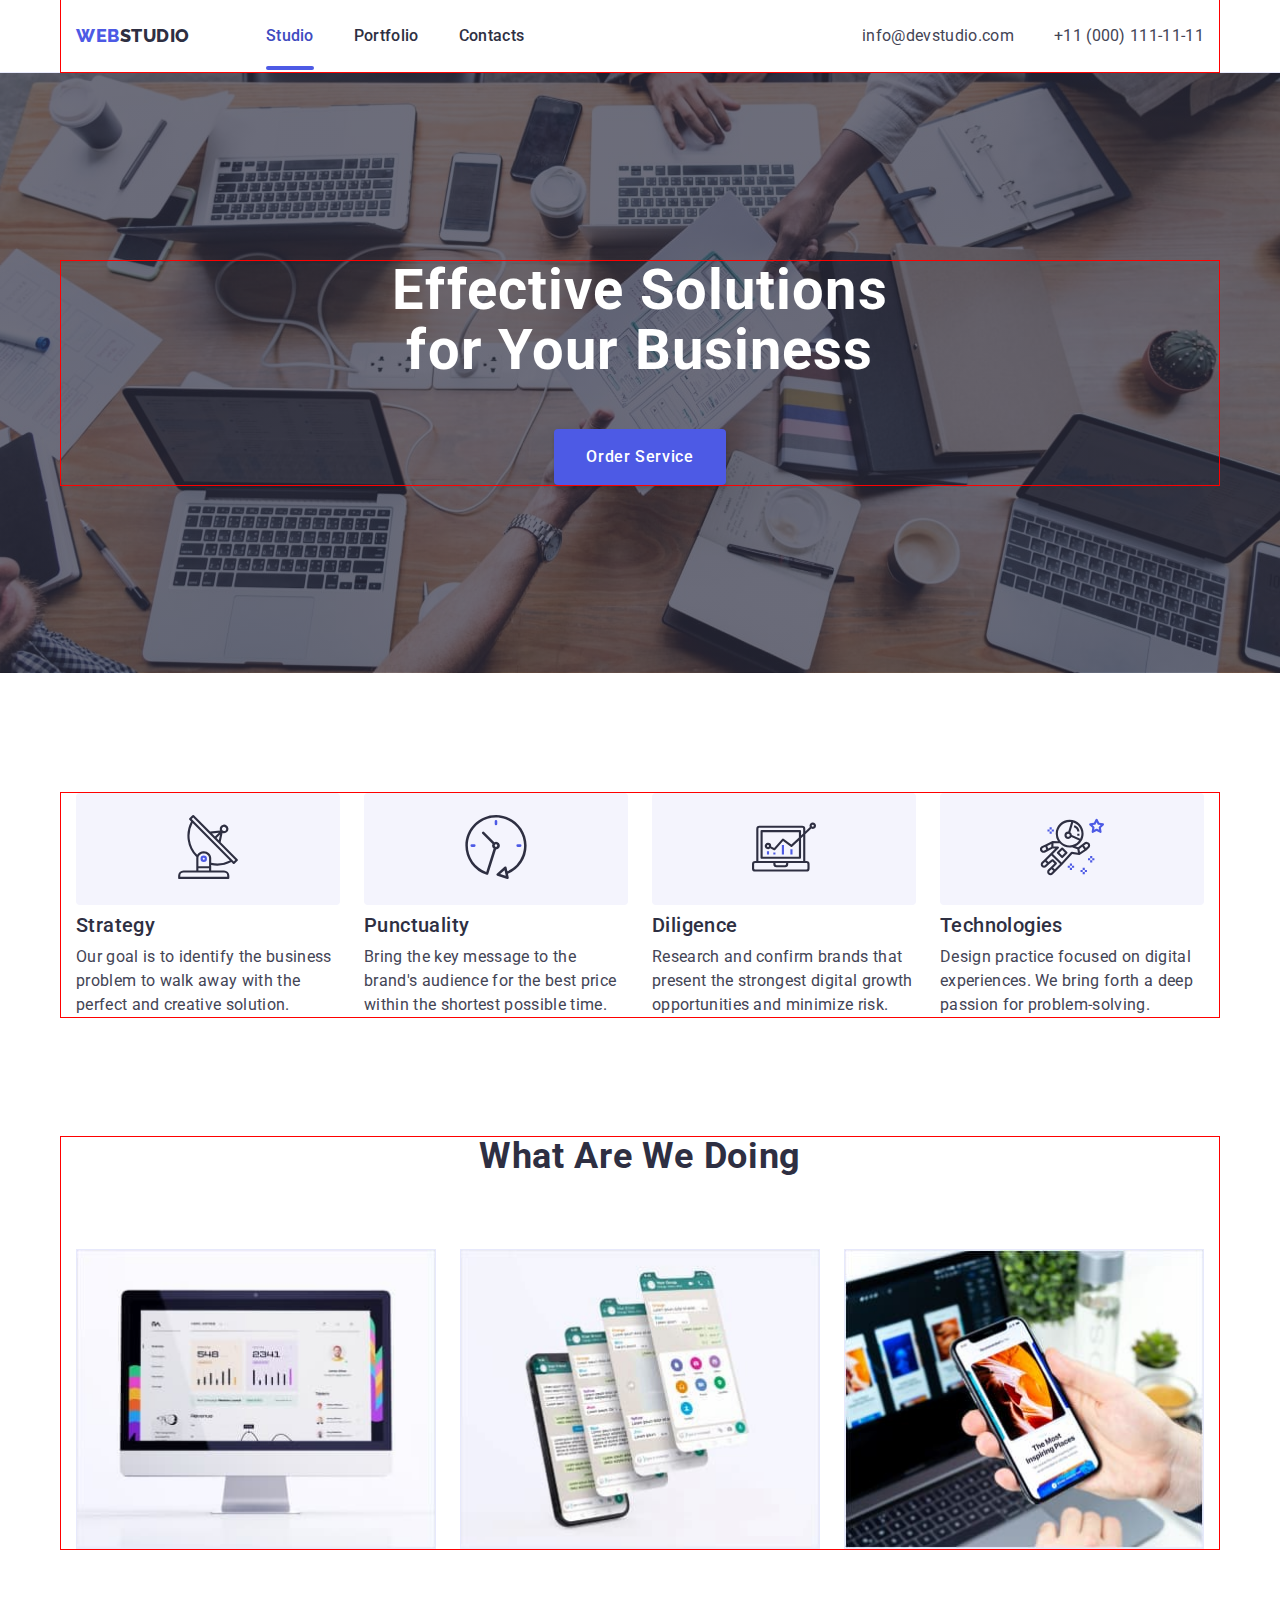
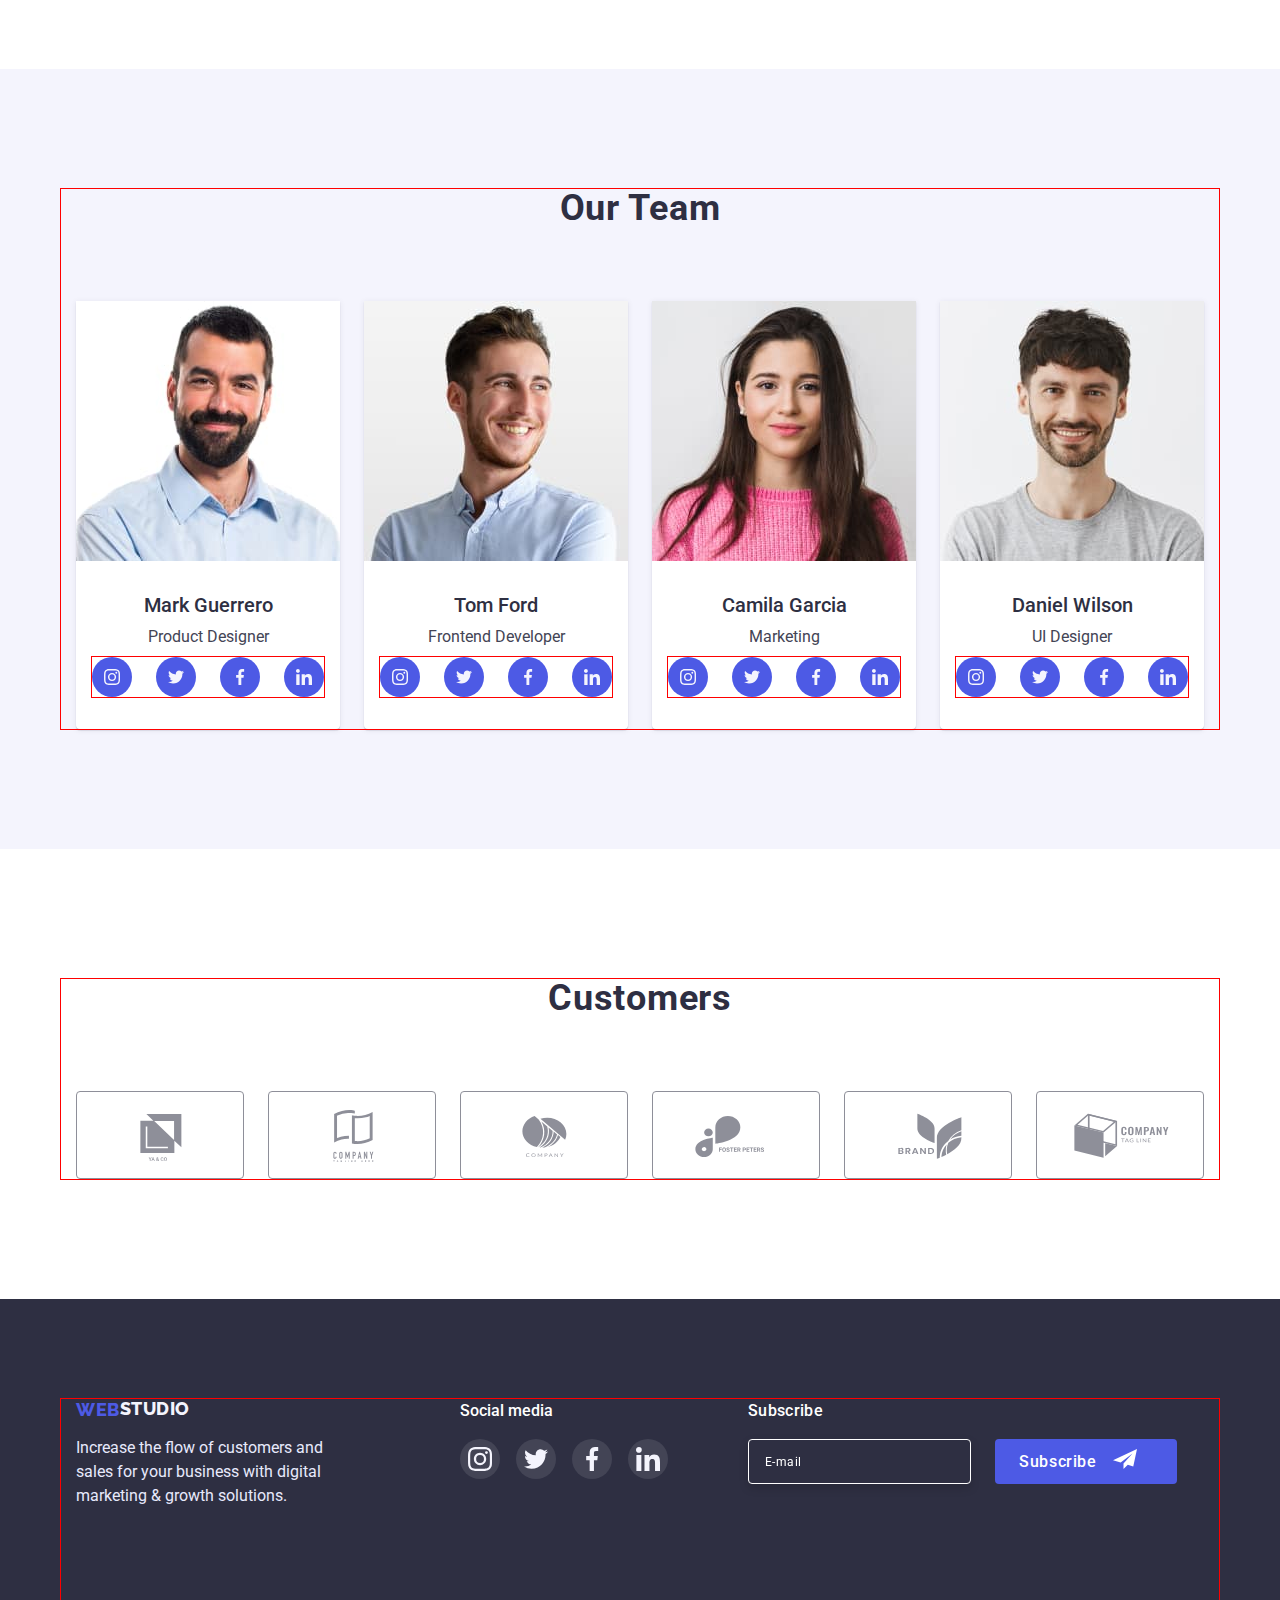
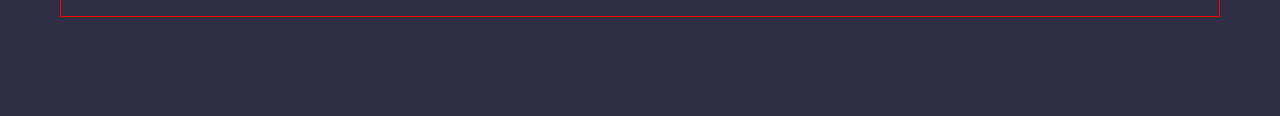
==== commit f77a762e: "dz6_v2" ====
--- a/index.html
+++ b/index.html
@@ -510,7 +510,7 @@
 						<use href="./images/symbol-defs6.svg#icon-Vector"></use>
 					</svg>
 				</span>
-			<span class="modal-label">I accept the terms and conditions of the</span>&nbsp;<a href="">Privacy Policy</a>
+			<span class="modal-label">I accept the terms and conditions of the&nbsp;<a href="" class="modal-policy">Privacy Policy</a></span>
 		</label>
 		<button type="submit"
 				class="modal-form-sumbit">
--- a/css/styles.css
+++ b/css/styles.css
@@ -330,14 +330,40 @@
 	line-height: 1.17;
 	letter-spacing: 0.04em;
 	color: #8E8F99;
+	margin-bottom: 4px;
  }
+
+ .modal-policy {
+	font-family: 'Roboto';
+	font-style: normal;
+	font-weight: 400;
+	font-size: 12px;
+	line-height: 1.33px;
+	letter-spacing: 0.04em;
+	text-decoration-line: underline;
+	text-align: center;
+	color: #4D5AE5;
+	
+ }
+
+
  .modal-form-field {
 	margin-bottom: 4px;
  }
 .modal-form-icon {
 	display: block;
 	position: relative;
+	color: rgba(46, 47, 66, 1);
+	border: 1px solid #2e2f42;
+	border-color: transparent;
+	border-radius: 4px;
 	transition:border-color 250ms cubic-bezier(0.4, 0, 0.2, 1);
+}
+.modal-form-icon:focus {
+	outline: none;
+	border: 1px solid #4D5AE5;
+	border-radius: 4px;
+	
 }
 .modal-icon {
 	display: block;
@@ -359,6 +385,7 @@
 	height: 100px;
 	padding: 8px 24px 16px 24px;
 	resize: none;
+	border: 1px solid #2E2F42;
 	border-radius: 4px;
 	transition: border-color 250ms cubic-bezier(0.4, 0, 0.2, 1);
 
@@ -392,18 +419,22 @@
 	overflow: hidden;
 }
 
+
 .icon-chek {
 	display: block;	
 	border: 1px solid #2E2F42;
 	border-radius: 2px;
+	transition:  background-color 250ms cubic-bezier(0.4, 0, 0.2, 1); 
 	margin-right: 8px;
-	transition:  background-color 250ms cubic-bezier(0.4, 0, 0.2, 1); 
-	fill: #f4f4fd;
+	fill: #ffffff;
+	
+	
 		}
 
 .checkbox:checked + .modal-form-chek-desc .modal-chek-icon .icon-chek {
 	background-color: rgba(64, 75, 191, 1);
 	border: 1px solid rgba(64, 75, 191, 1);
+	fill: #f4f4fd;
 	
 }
 
@@ -775,9 +806,9 @@
 		/* FORM FOOTER */
 
 .input-email {
-	padding: 0px 159px 132px 80px;
+	margin: 0px 159px 132px 80px;
 	width: 453px;
-	height: 80px;
+	
 }
 .form-text {
 	font-family: 'Roboto';
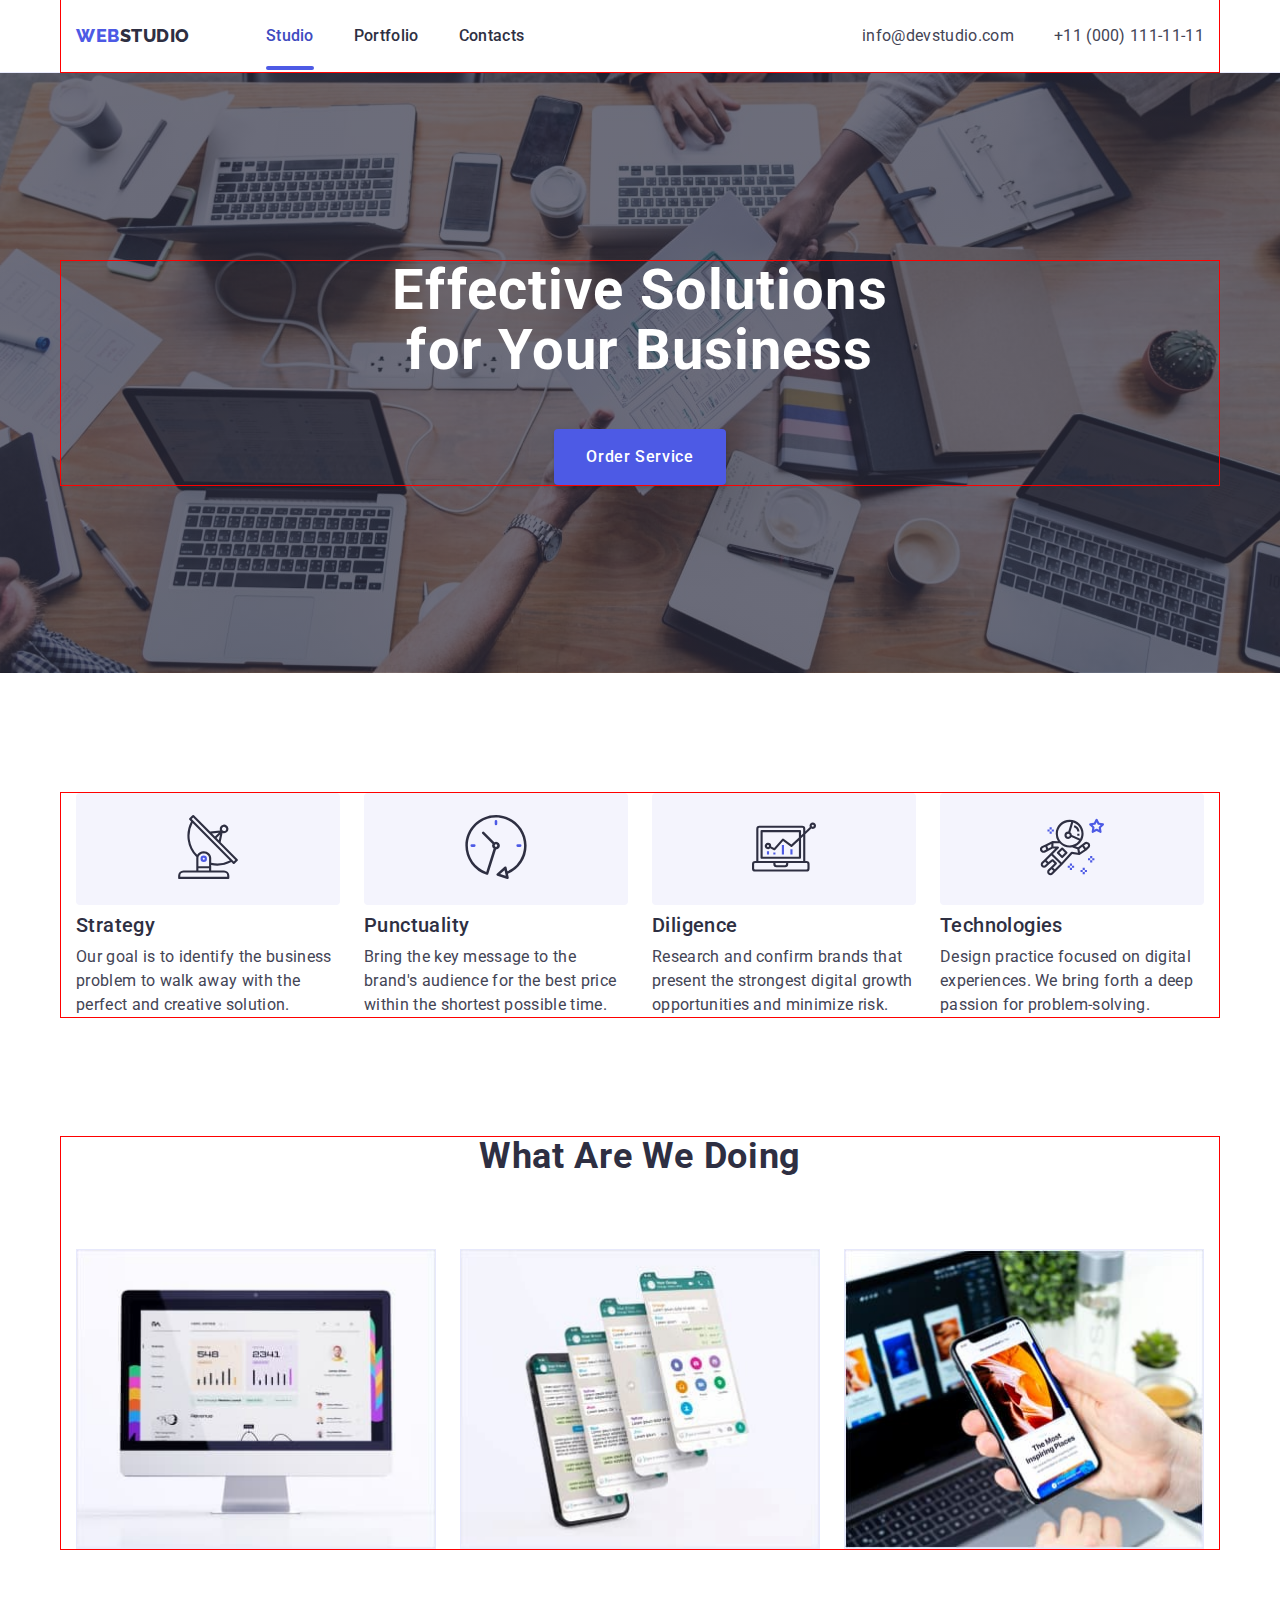
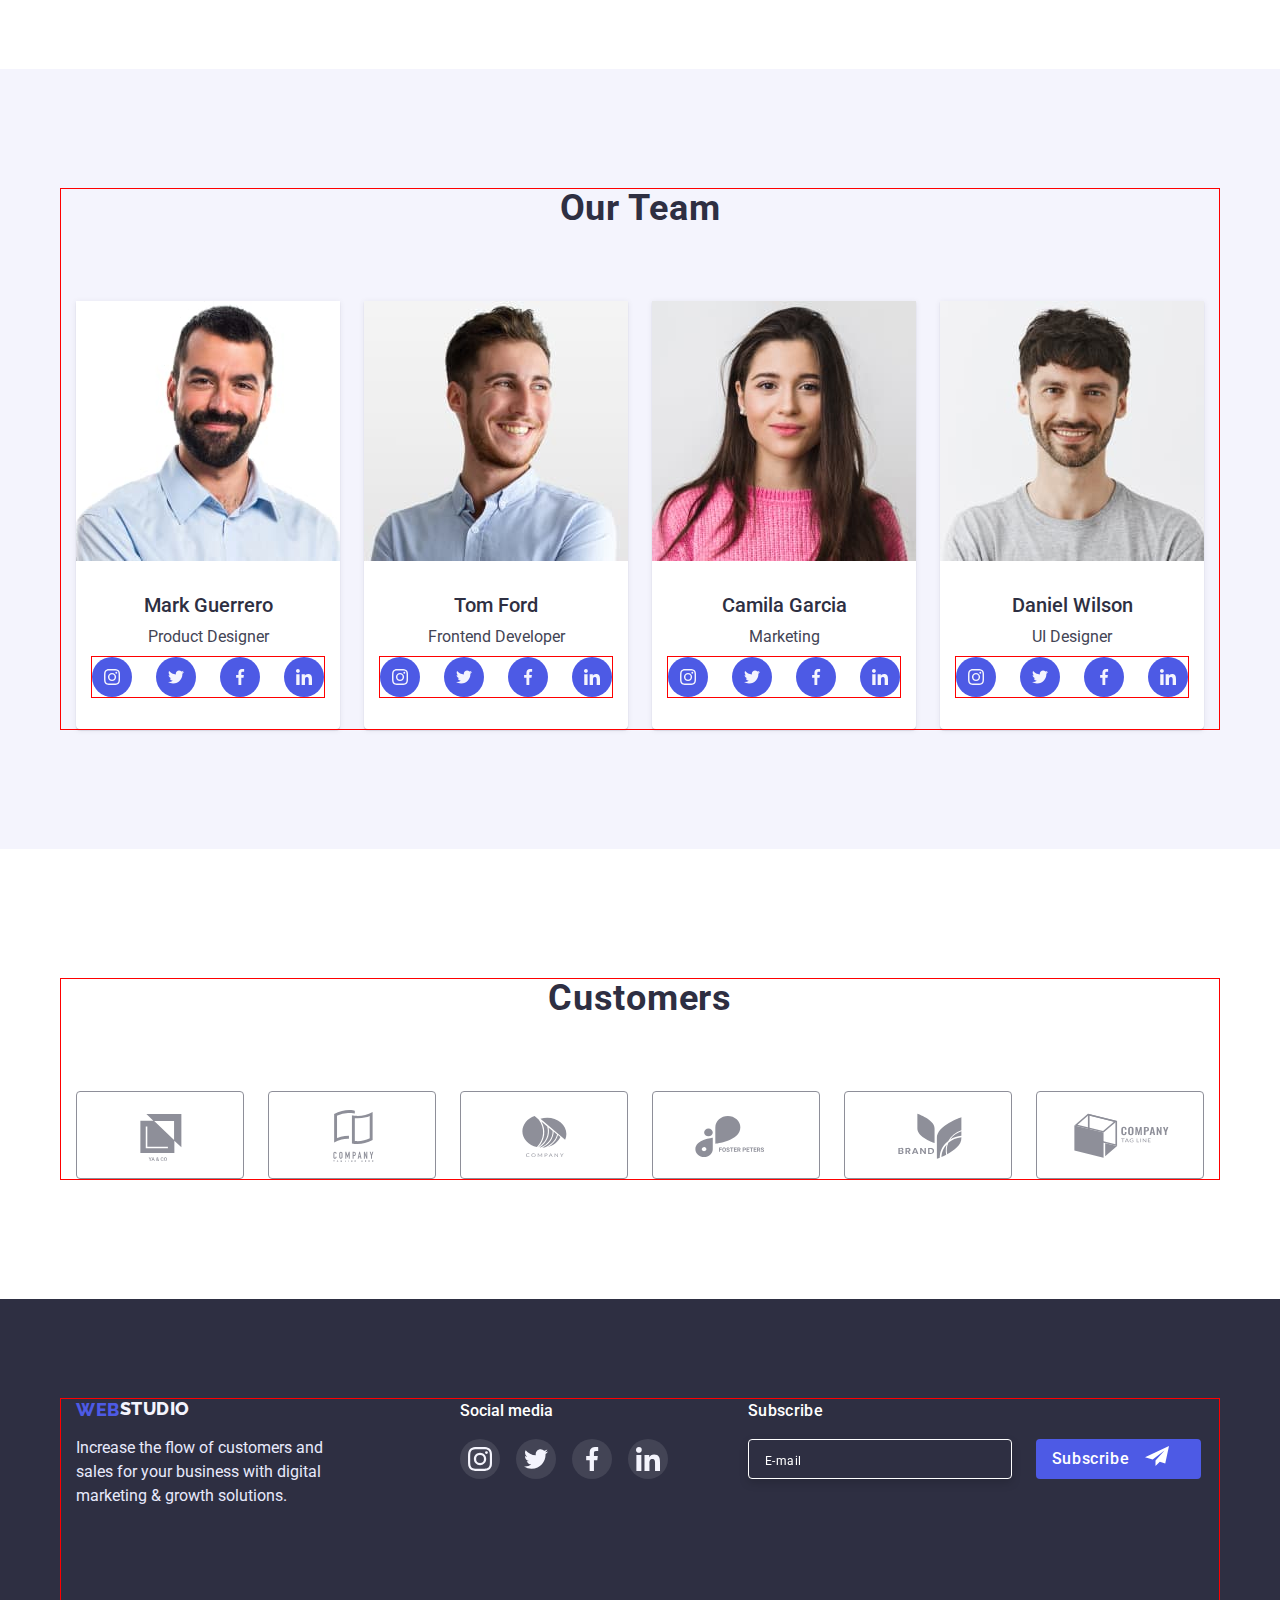
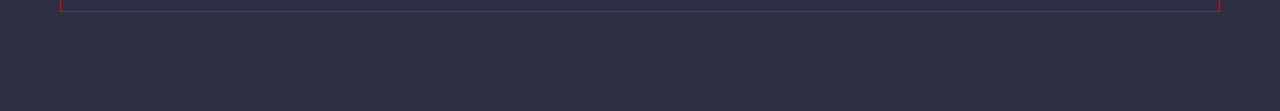
==== commit 54fa8ead: "dz6_v3" ====
--- a/index.html
+++ b/index.html
@@ -464,7 +464,7 @@
 				pattern="[0-9]{3}-[0-9]{3}-[0-9]{2}-[0-9]{2}"
 				title="xxx-xxx-xx-xx">	
 				<span class="modal-icon">
-					<svg class="icon-phone" width="18" height="18">
+					<svg class="icon-phone" width="18" height="24">
 						<use href="./images/symbol-defs6.svg#icon-phone"></use>
 					</svg>
 				</span>
@@ -481,7 +481,7 @@
 				required
 				>
 				<span class="modal-icon">
-					<svg class="icon-email" width="18" height="18">
+					<svg class="icon-email" width="18" height="24">
 						<use href="./images/symbol-defs6.svg#icon-email"></use>
 					</svg>
 				</span>
--- a/css/styles.css
+++ b/css/styles.css
@@ -310,18 +310,6 @@
 	display: flex;
 	flex-direction: column;
 }
-.modal-form-input {
-	width: 100%;
-	height: 40px;
-	border-radius: 4px;
-	border: solid 1px;
-	padding-left: 38px;
-	color: #000;
-	font-size: 16px;
-	font-weight: 500;
-
-
-}
   
 .modal-label {
 	display: block;
@@ -331,17 +319,14 @@
 	letter-spacing: 0.04em;
 	color: #8E8F99;
 	margin-bottom: 4px;
+	margin-top: 8px;
  }
 
  .modal-policy {
-	font-family: 'Roboto';
-	font-style: normal;
-	font-weight: 400;
 	font-size: 12px;
 	line-height: 1.33px;
 	letter-spacing: 0.04em;
 	text-decoration-line: underline;
-	text-align: center;
 	color: #4D5AE5;
 	
  }
@@ -354,9 +339,7 @@
 	display: block;
 	position: relative;
 	color: rgba(46, 47, 66, 1);
-	border: 1px solid #2e2f42;
-	border-color: transparent;
-	border-radius: 4px;
+	outline: none;
 	transition:border-color 250ms cubic-bezier(0.4, 0, 0.2, 1);
 }
 .modal-form-icon:focus {
@@ -366,13 +349,31 @@
 	
 }
 .modal-icon {
+	outline: none;
 	display: block;
 	position: absolute;
 	top: 50%;
 	left: 16px;
+	fill: rgba(46, 47, 66, 1);
 	transform: translateY(-50%);
 	transition: fill 250ms cubic-bezier(0.4, 0, 0.2, 1); 
 }
+
+.modal-form-input {
+	outline: none;
+	width: 100%;
+	height: 40px;
+	border: 1px solid rgba(33, 33, 33, 0.2);
+	border-radius: 4px;
+	padding-left: 38px;
+	color: #000;
+	font-size: 16px;
+	font-weight: 500;
+	
+
+}
+
+
 .modal-form-input:focus {
 	outline: none; 
 	border-color: rgba(64, 75, 191, 1);
@@ -385,7 +386,7 @@
 	height: 100px;
 	padding: 8px 24px 16px 24px;
 	resize: none;
-	border: 1px solid #2E2F42;
+	border: 1px solid rgba(33, 33, 33, 0.2);
 	border-radius: 4px;
 	transition: border-color 250ms cubic-bezier(0.4, 0, 0.2, 1);
 
@@ -826,6 +827,8 @@
 	filter: drop-shadow(0px 4px 4px rgba(0, 0, 0, 0.15));
 	border-radius: 4px;		
 	background-color: #2E2F42;
+	width: 264px;
+	height: 40px;
 	resize: none;
 	padding-left: 16px;
 }
@@ -860,6 +863,8 @@
 	flex-direction: row;
 	justify-content: center;
 	margin-left: 24px;
+	width: 165px;
+	height: 40px;
 	padding: 8px 16px 8px 24px;
 	transition: background 250ms cubic-bezier(0.4, 0, 0.2, 1);
 }
